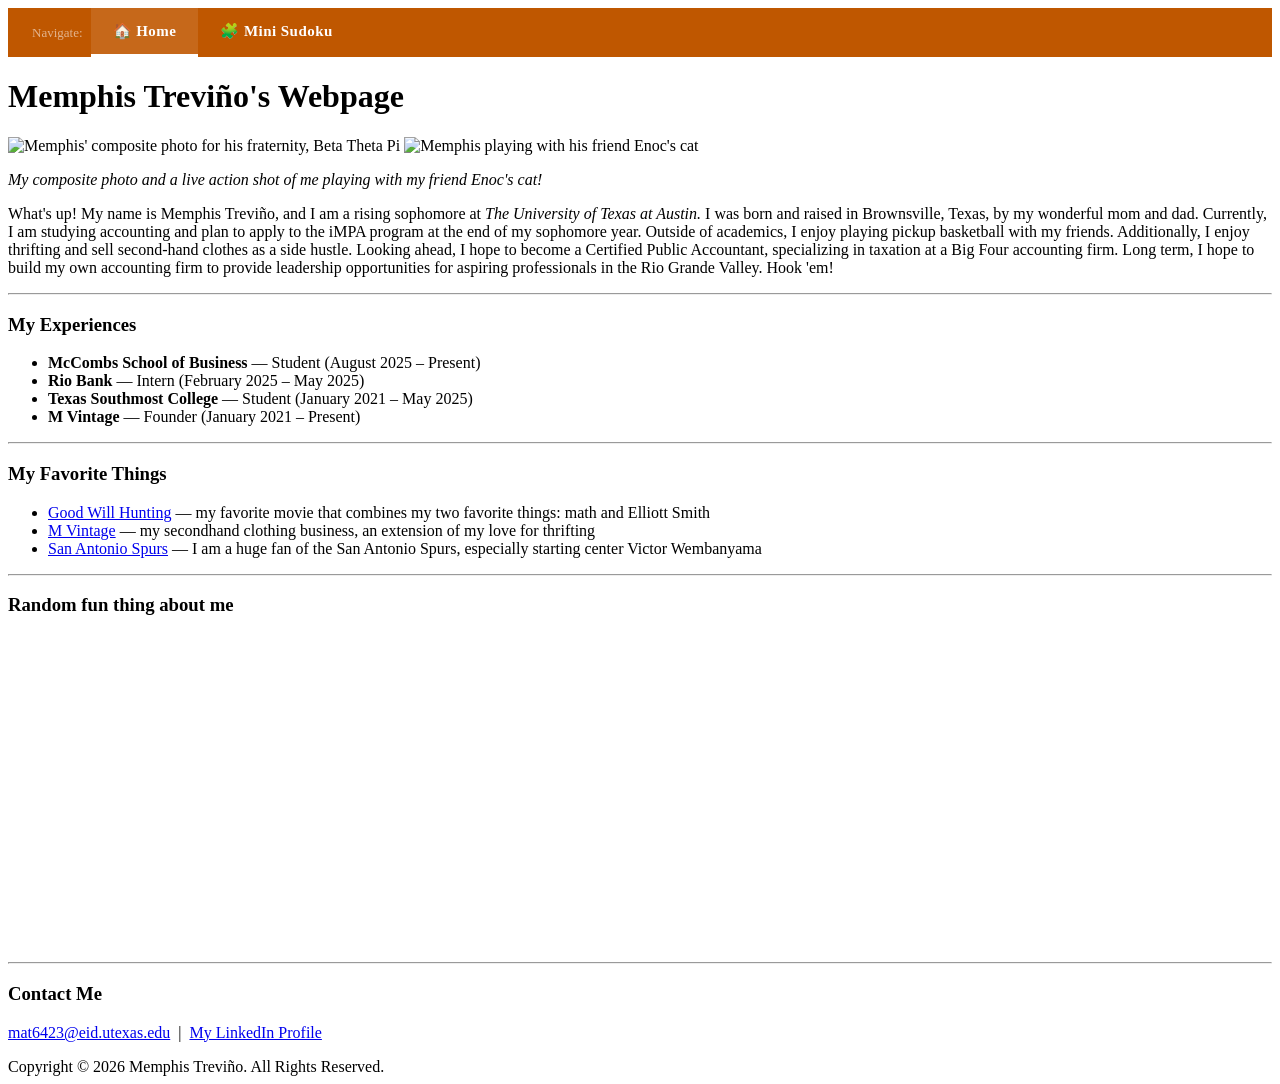
==== index.html @ 2fc3b47a "index.html" ====
<!DOCTYPE html>
<html>
<head>
  <title>Memphis Treviño's Webpage</title>
  <link rel="stylesheet" href="style.css">
  <style>
    .site-nav {
      display: flex;
      gap: 0;
      background: #bf5700;
      padding: 0 24px;
      align-items: center;
    }
    .site-nav a {
      color: #fff;
      text-decoration: none;
      padding: 14px 22px;
      font-family: Georgia, serif;
      font-size: 15px;
      font-weight: bold;
      letter-spacing: 0.03em;
      border-bottom: 3px solid transparent;
      transition: border-color 0.2s, background 0.2s;
    }
    .site-nav a:hover {
      background: rgba(255,255,255,0.12);
      border-bottom-color: #fff;
    }
    .site-nav a.active {
      border-bottom-color: #fff;
      background: rgba(255,255,255,0.1);
    }
    .site-nav .nav-label {
      color: rgba(255,255,255,0.55);
      font-family: Georgia, serif;
      font-size: 13px;
      margin-right: 8px;
      user-select: none;
    }
  </style>
</head>
<body>

  <!-- Site Navigation -->
  <nav class="site-nav">
    <span class="nav-label">Navigate:</span>
    <a href="index.html" class="active">🏠 Home</a>
    <a href="sudoku.html">🧩 Mini Sudoku</a>
  </nav>

  <h1 class="page-title">Memphis Treviño's Webpage</h1>

  <div class="photo-row">
    <img class="row-photo"
         alt="Memphis' composite photo for his fraternity, Beta Theta Pi"
         src="memphisphoto.png" />
    <img class="row-photo"
         alt="Memphis playing with his friend Enoc's cat"
         src="memphiscat.jpg" />
  </div>
  <p class="caption">
    <em>My composite photo and a live action shot of me playing with my friend Enoc's cat!</em>
  </p>

  <p class="about-me">
    What's up! My name is Memphis Treviño, and I am a rising sophomore at <em> The University of Texas at Austin. </em> 
	I was born and raised in Brownsville, Texas, by my wonderful mom and dad. Currently, I am studying
	accounting and plan to apply to the iMPA program at the end of my sophomore year. Outside of academics, I enjoy playing pickup basketball with
	my friends. Additionally, I enjoy thrifting and sell second-hand clothes as a side hustle. Looking ahead, I hope to become a Certified Public
	Accountant, specializing in taxation at a Big Four accounting firm. Long term, I hope to build my own accounting firm to provide leadership
	opportunities for aspiring professionals in the Rio Grande Valley. Hook 'em!
  </p>

  <hr />

  <h3>My Experiences</h3>
  <ul>
    <li><strong>McCombs School of Business</strong> &mdash; Student (August 2025 &ndash; Present)</li>
    <li><strong>Rio Bank</strong> &mdash; Intern (February 2025 &ndash; May 2025)</li>
    <li><strong>Texas Southmost College</strong> &mdash; Student (January 2021 &ndash; May 2025)</li>
    <li><strong>M Vintage</strong> &mdash; Founder (January 2021 &ndash; Present)</li>
  </ul>

  <hr />

  <h3>My Favorite Things</h3>
  <ul>
    <li><a href="https://www.imdb.com/title/tt0119217/" target="_blank">Good Will Hunting</a> &mdash; my favorite movie that combines my two favorite things: math and Elliott Smith</li>
    <li><a href="https://www.depop.com/mvintage001/" target="_blank">M Vintage</a> &mdash; my secondhand clothing business, an extension of my love for thrifting</li>
    <li><a href="https://www.nba.com/spurs/" target="_blank">San Antonio Spurs</a> &mdash; I am a huge fan of the San Antonio Spurs, especially starting center Victor Wembanyama</li>
  </ul>

  <hr />

  <h3>Random fun thing about me</h3>

  <div class="video-grid">
    <iframe width="560" height="315" src="https://www.youtube.com/embed/5lqHqCo3PhM?si=nHSte2N-Nk47ull8" title="YouTube video player" frameborder="0" allow="accelerometer; autoplay; clipboard-write; encrypted-media; gyroscope; picture-in-picture; web-share" referrerpolicy="strict-origin-when-cross-origin" allowfullscreen></iframe>
  </div>

  <hr />

  <h3>Contact Me</h3>
  <p class="contact-line">
    <a href="mailto:mat6423@eid.utexas.edu">mat6423@eid.utexas.edu</a>
    &nbsp;|&nbsp;
    <a href="http://www.linkedin.com/in/MemphisTrevino" target="_blank">My LinkedIn Profile</a>
  </p>

  <footer class="page-footer">
    Copyright &copy; 2026 Memphis Treviño. All Rights Reserved.
  </footer>

</body>
</html>
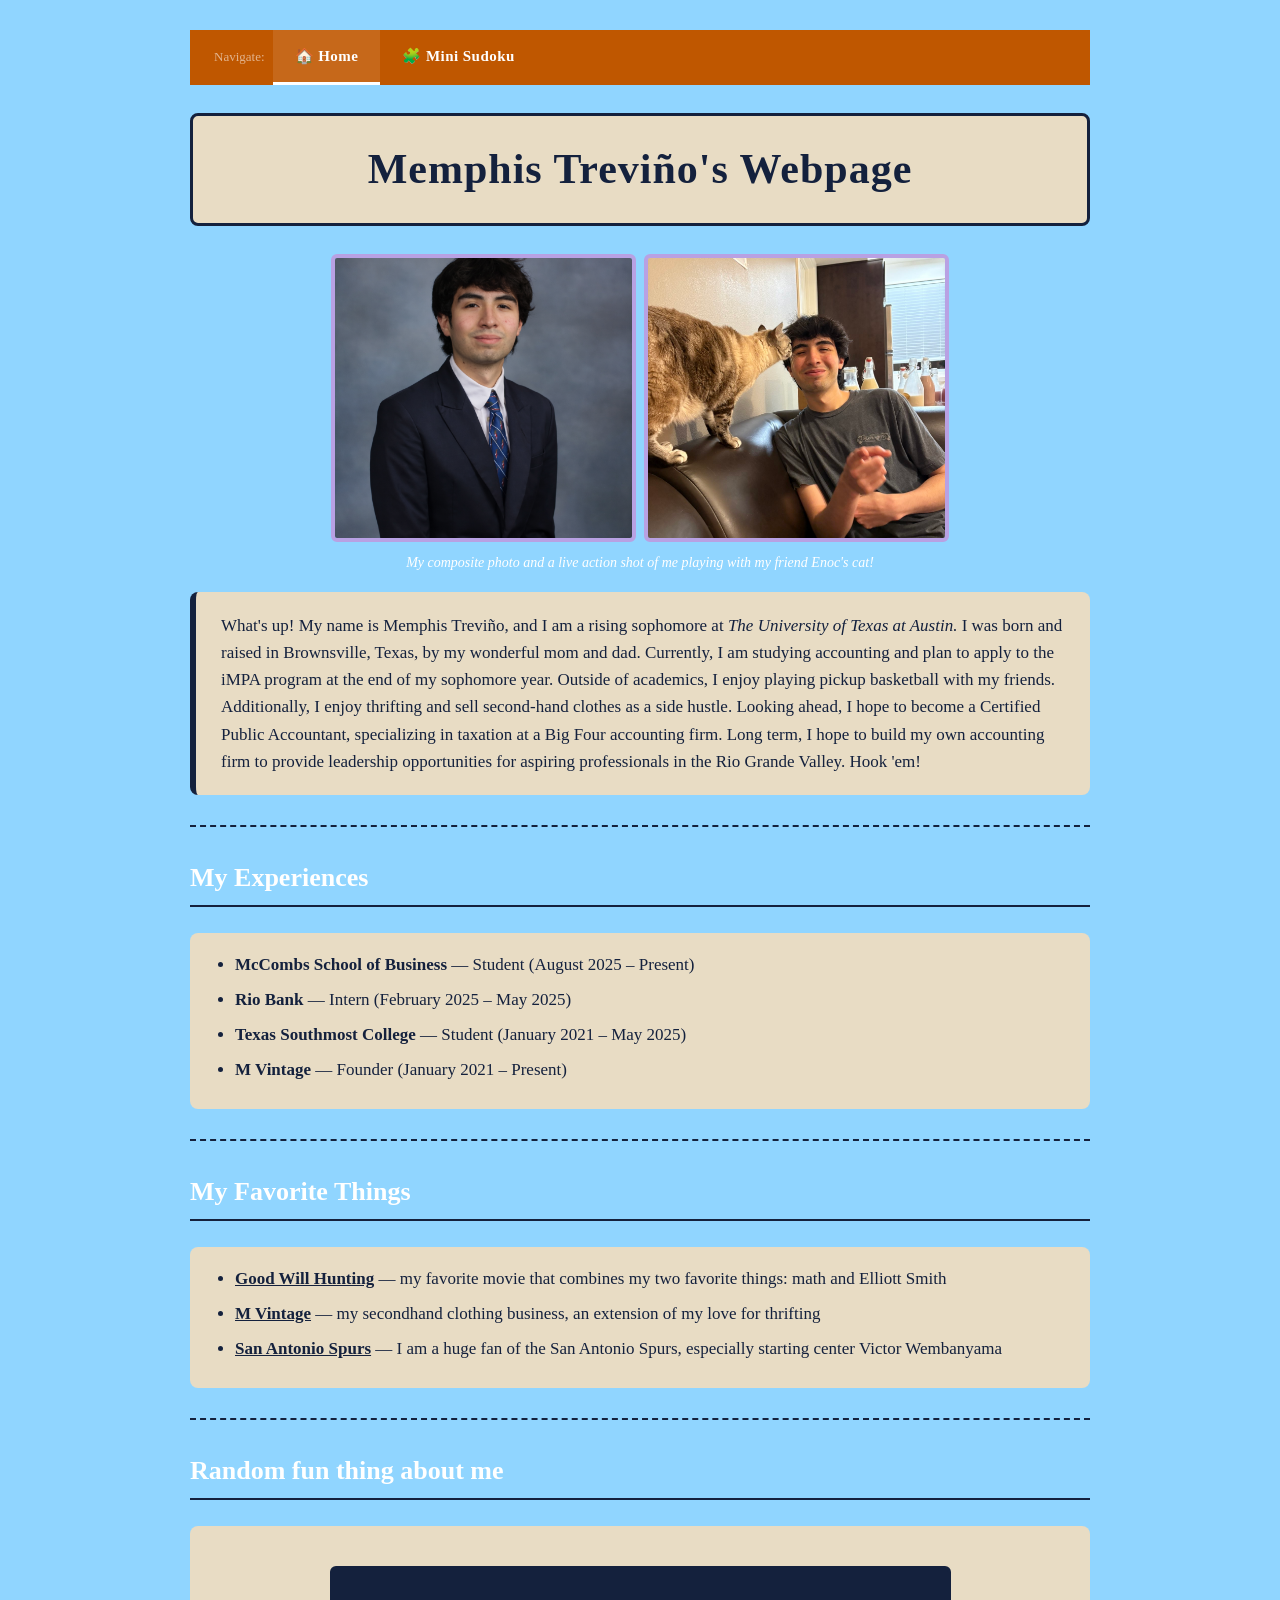
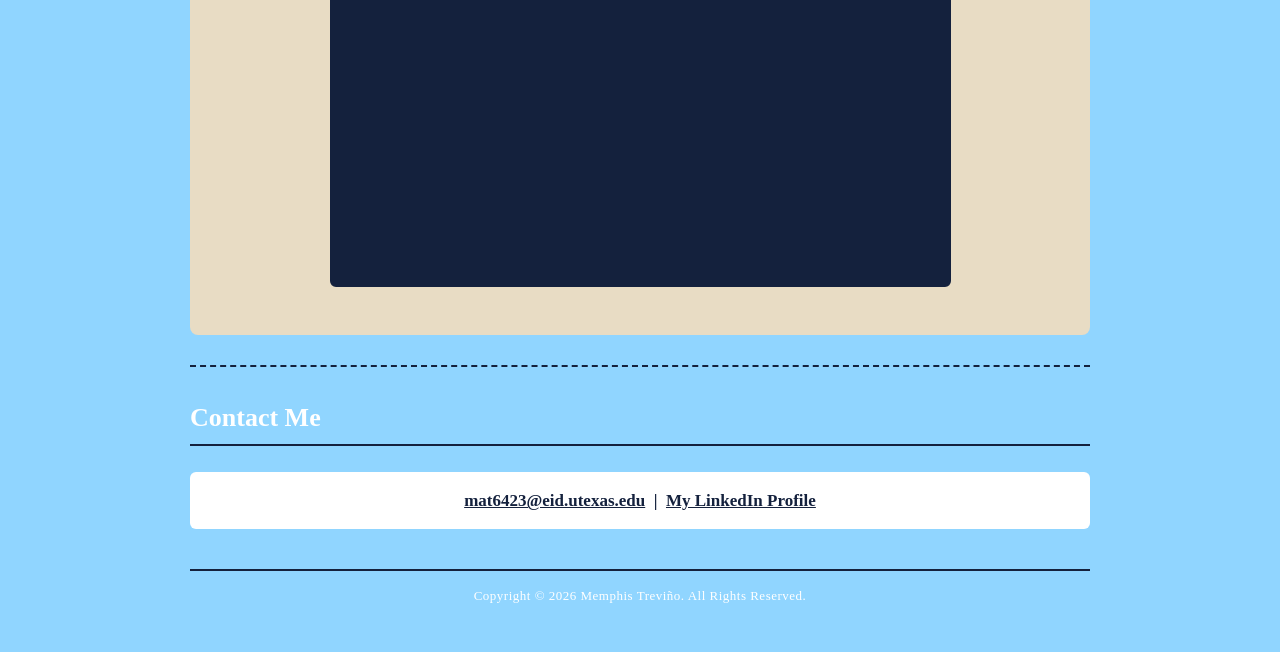
==== commit 0d51b0b0: "Update index.html" ====
--- a/index.html
+++ b/index.html
@@ -56,7 +56,7 @@
          src="memphisphoto.png" />
     <img class="row-photo"
          alt="Memphis playing with his friend Enoc's cat"
-         src="memphiscat.jpg" />
+         src="memphiscat.JPG" />
   </div>
   <p class="caption">
     <em>My composite photo and a live action shot of me playing with my friend Enoc's cat!</em>
--- a/style.css
+++ b/style.css
@@ -0,0 +1,191 @@
+/* ============================================================
+   Clint Tuttle's Webpage - style.css
+   ============================================================
+   Color palette (UT Austin inspired):
+   - Burnt orange: #BF5700  (primary background)
+   - Navy:        #14213D   (primary text)
+   - Khaki:       #E8DCC4   (cards / content panels)
+   - White:       #FFFFFF   (highlights and contrast)
+   ============================================================ */
+
+/* ---- Page basics ---- */
+body {
+  background-color: #90D5FF;          /* burnt orange background */
+  color: #14213D;                     /* navy text for contrast  */
+  font-family: "Comic Sans MS", cursive;
+  max-width: 900px;
+  margin: 0 auto;                     /* centers the whole page  */
+  padding: 30px 20px;
+  line-height: 1.6;
+}
+
+/* ---- Page title ---- */
+.page-title {
+  text-align: center;
+  color: #14213D;                     /* navy title */
+  background-color: #E8DCC4;          /* khaki bar behind title */
+  font-size: 42px;
+  font-weight: bold;
+  padding: 20px;
+  border: 3px solid #14213D;
+  border-radius: 8px;
+  letter-spacing: 1px;
+}
+
+/* ---- Photo row at top: three images side-by-side ---- */
+.photo-row {
+  display: flex;                      /* puts items in a row */
+  justify-content: center;            /* centers them horizontally */
+  align-items: stretch;
+  gap: 8px;                           /* small space between photos */
+  margin: 20px 0 10px 0;
+}
+
+.row-photo {
+  width: 33%;                         /* each photo takes ~one-third */
+  height: 280px;                      /* all photos same height */
+  object-fit: cover;                  /* crop to fill, no distortion */
+  border: 4px solid #B8A1E3;          /* navy frame */
+  border-radius: 6px;
+  background-color: #FFFFFF;
+}
+
+/* ---- Section headings (Fall 2026 Schedule, Videos, etc.) ---- */
+h3 {
+  color: #FFFFFF;                     /* white headings on orange */
+  font-size: 26px;
+  border-bottom: 2px solid #14213D;
+  padding-bottom: 6px;
+  margin-top: 30px;
+}
+
+/* ---- About Me paragraph ---- */
+.about-me {
+  background-color: #E8DCC4;          /* khaki "card" */
+  color: #14213D;
+  padding: 20px 25px;
+  border-radius: 8px;
+  border-left: 6px solid #14213D;
+  font-size: 17px;
+}
+
+/* ---- Resume line ---- */
+.resume-line {
+  text-align: center;
+  background-color: #FFFFFF;
+  color: #14213D;
+  padding: 12px;
+  border-radius: 6px;
+  font-size: 18px;
+  font-weight: bold;
+}
+
+/* ---- Captions under photos ---- */
+.caption {
+  text-align: center;
+  color: #FFFFFF;
+  font-size: 14px;
+  margin-top: 0;
+  padding: 0 20px;
+}
+
+/* ---- Lists ---- */
+ol, ul {
+  background-color: #E8DCC4;
+  color: #14213D;
+  padding: 18px 18px 18px 45px;       /* extra left padding for bullets */
+  border-radius: 8px;
+  font-size: 17px;
+}
+
+li {
+  margin-bottom: 8px;
+}
+
+/* ---- Links ---- */
+a {
+  color: #14213D;
+  font-weight: bold;
+  text-decoration: underline;
+}
+
+a:hover {
+  color: #BF5700;
+  background-color: #FFFFFF;
+  padding: 1px 3px;
+  border-radius: 3px;
+}
+
+/* ---- Horizontal rules ---- */
+hr {
+  border: none;
+  border-top: 2px dashed #14213D;
+  margin: 30px 0;
+}
+
+/* ---- Video grid: 2 videos per row ---- */
+.video-grid {
+  justify-items: center;
+  text-align:center;
+  background-color: #E8DCC4;
+  padding: 40px;
+  border-radius: 8px;
+}
+
+.video-grid iframe {
+  width: 75%;
+  justify-items: center;
+  text-align:center;
+  border: 3px solid #14213D;
+  border-radius: 6px;
+  background-color: #14213D;
+}
+
+/* ---- Contact line ---- */
+.contact-line {
+  text-align: center;
+  background-color: #FFFFFF;
+  color: #14213D;
+  padding: 15px;
+  border-radius: 6px;
+  font-size: 17px;
+  font-weight: bold;
+}
+
+/* ---- Footer ---- */
+.page-footer {
+  text-align: center;
+  color: #FFFFFF;
+  font-size: 13px;
+  margin-top: 40px;
+  padding: 15px;
+  border-top: 2px solid #14213D;
+  letter-spacing: 0.5px;
+}
+
+/* ---- Mobile / smaller screens ---- */
+@media (max-width: 700px) {
+  .video-grid {
+    grid-template-columns: 1fr;
+  }
+
+  .page-title {
+    font-size: 30px;
+  }
+
+  /* Stack the photos vertically on small screens */
+  .photo-row {
+    flex-direction: column;
+    align-items: center;
+  }
+
+  .row-photo {
+    width: 90%;
+    height: 250px;
+  }
+
+  /* Stack contact links on small screens */
+  .contact-line {
+    font-size: 15px;
+  }
+}
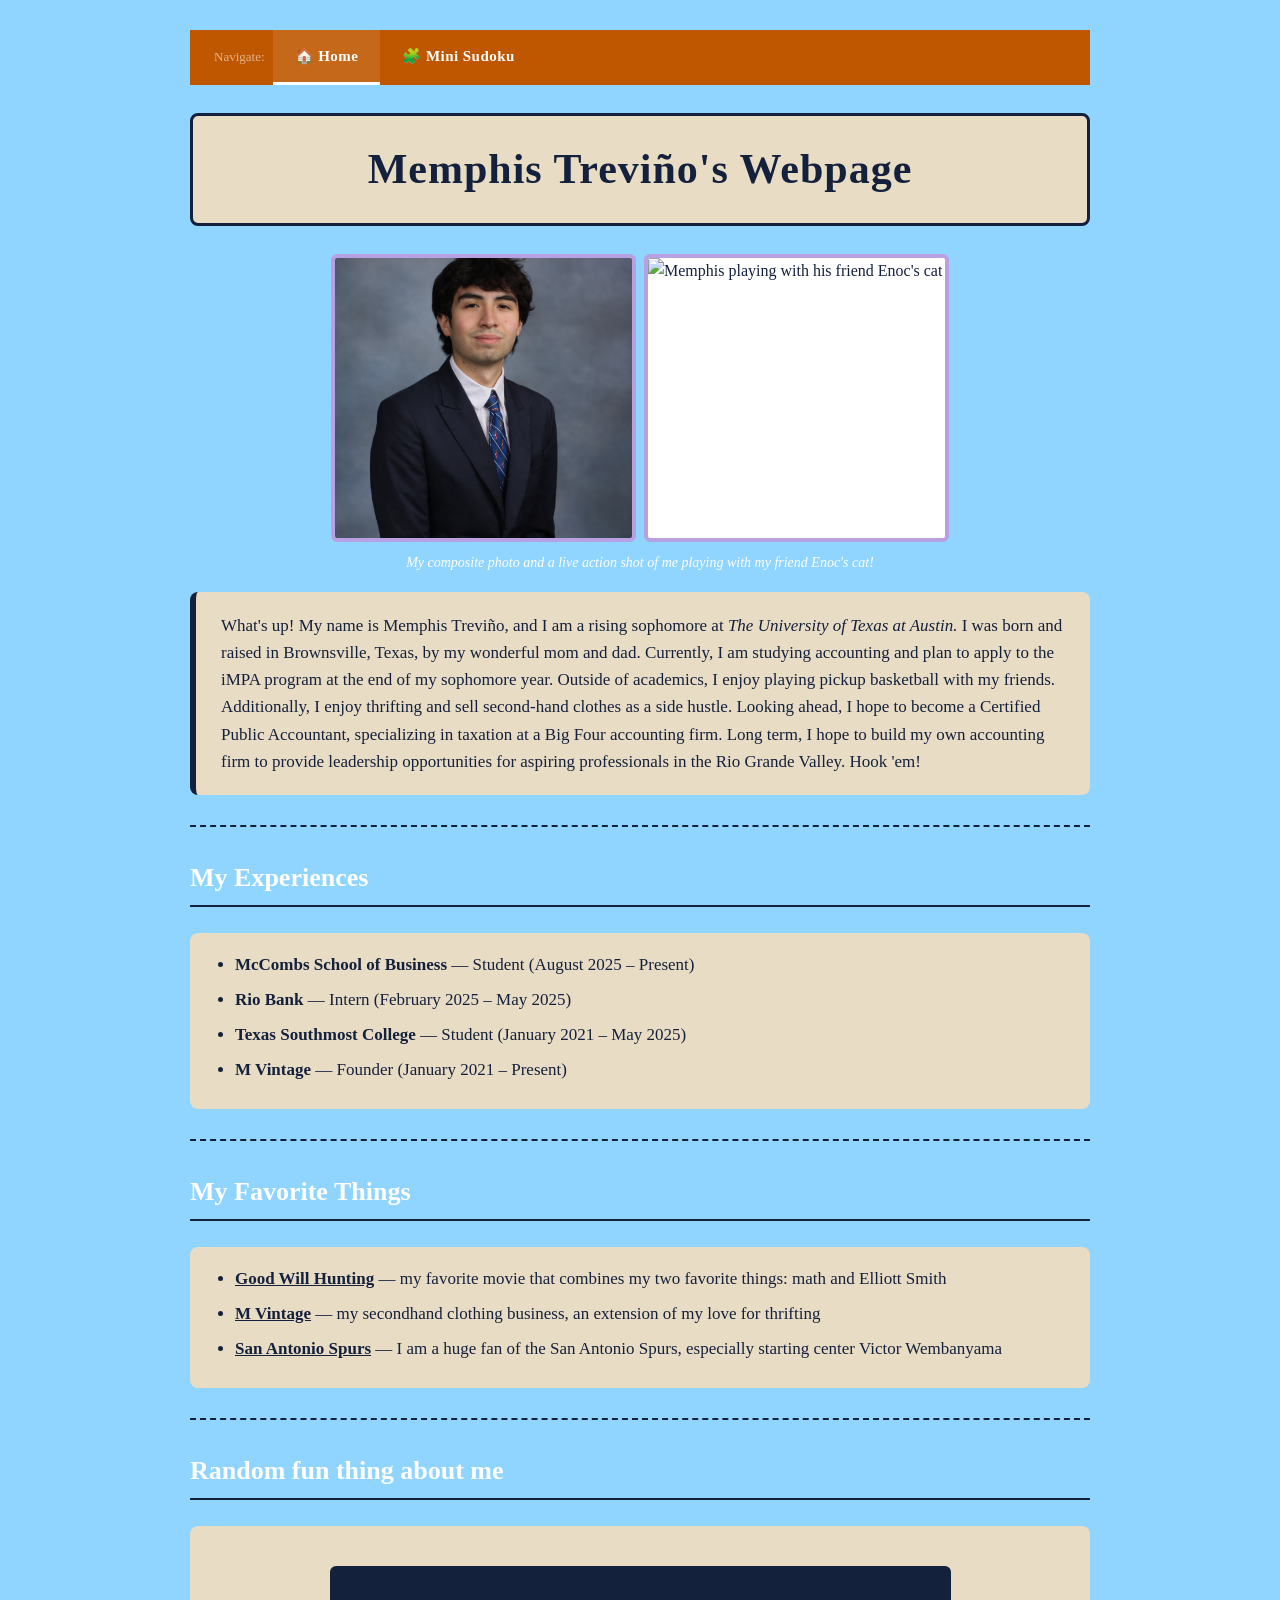
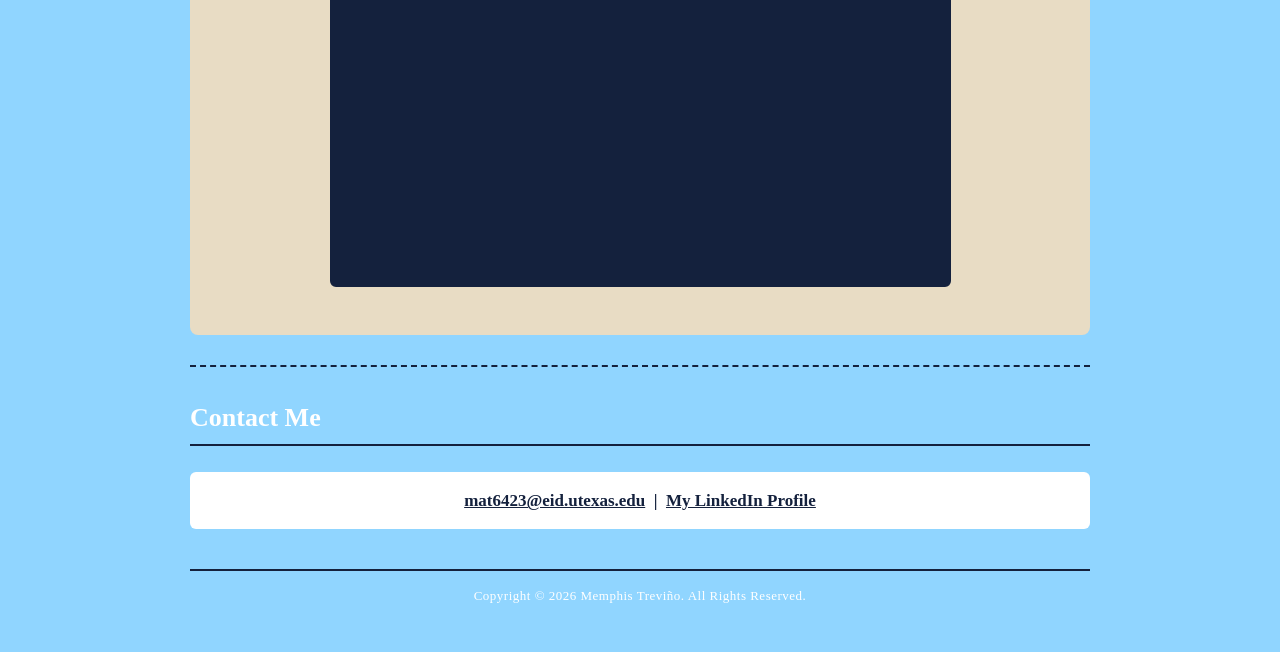
==== commit a1db764b: "index.html" ====
--- a/index.html
+++ b/index.html
@@ -56,7 +56,7 @@
          src="memphisphoto.png" />
     <img class="row-photo"
          alt="Memphis playing with his friend Enoc's cat"
-         src="memphiscat.JPG" />
+         src="memphiscat.jpg" />
   </div>
   <p class="caption">
     <em>My composite photo and a live action shot of me playing with my friend Enoc's cat!</em>
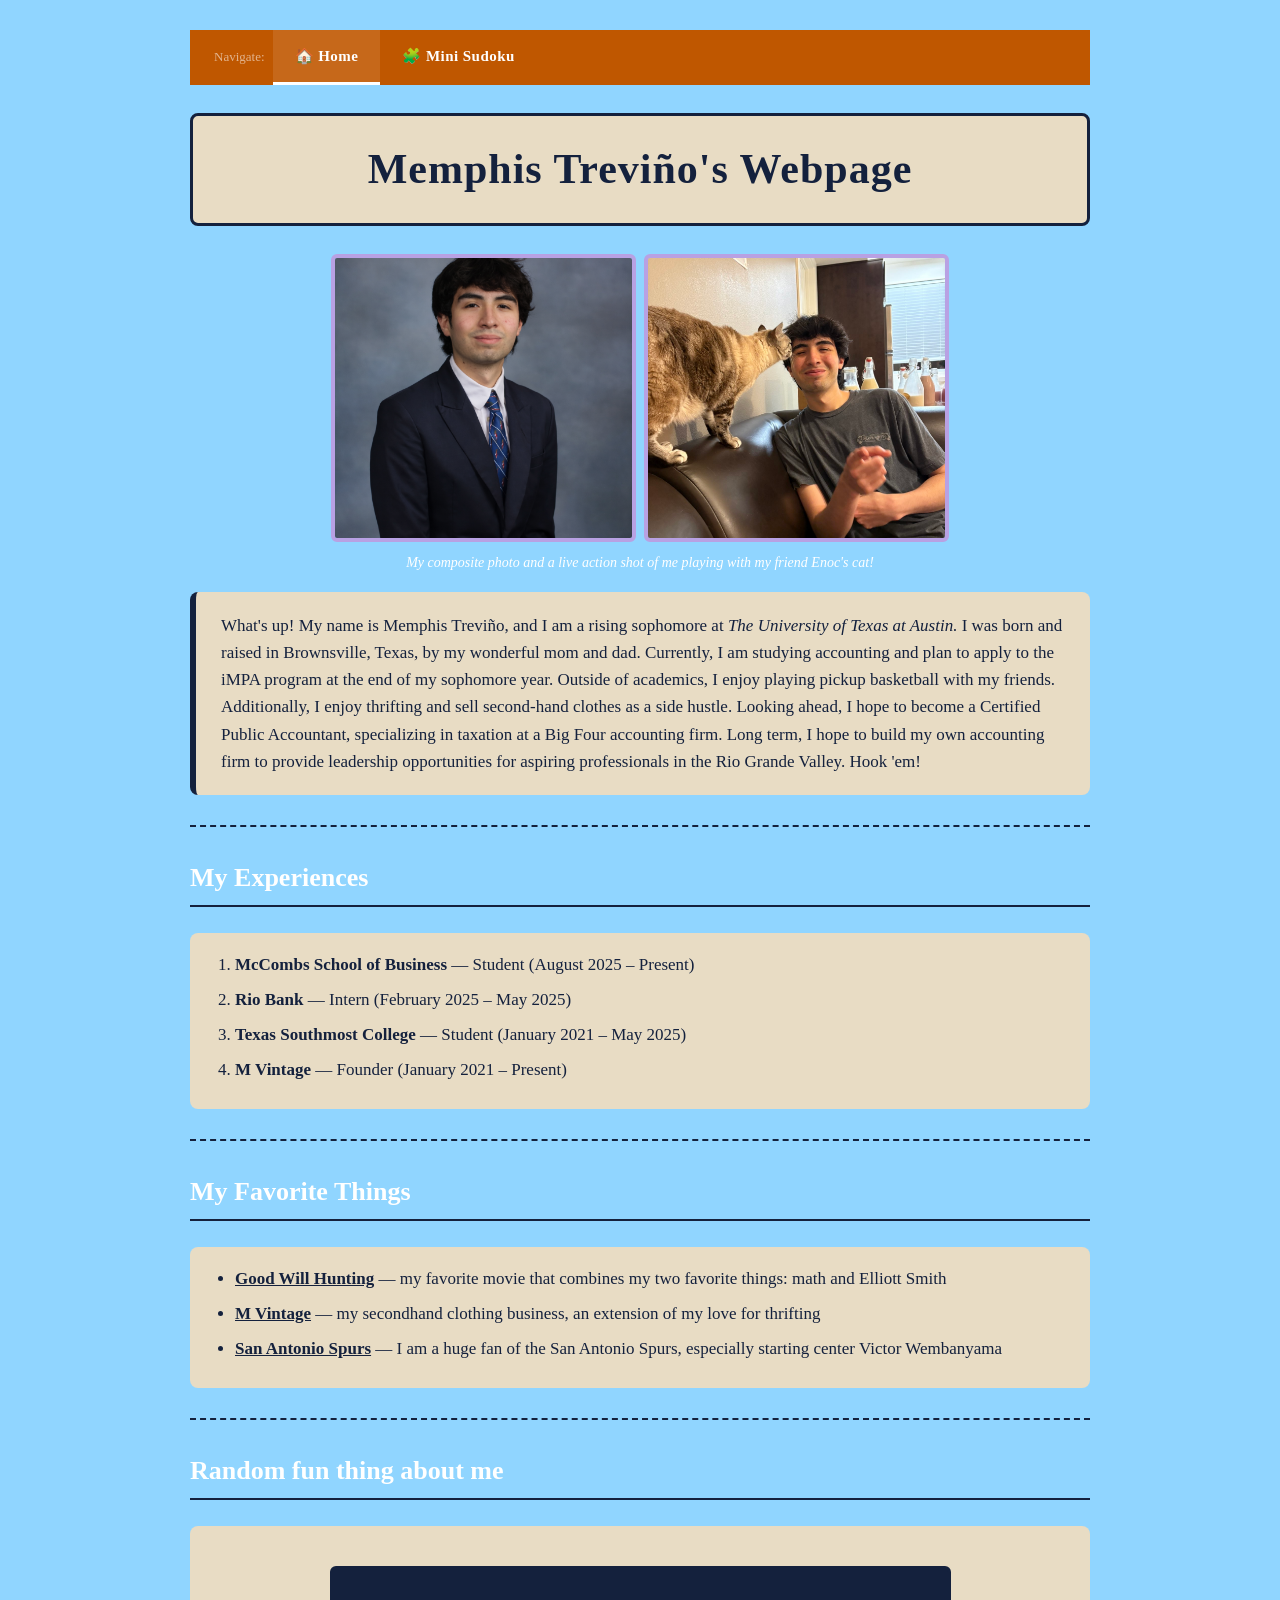
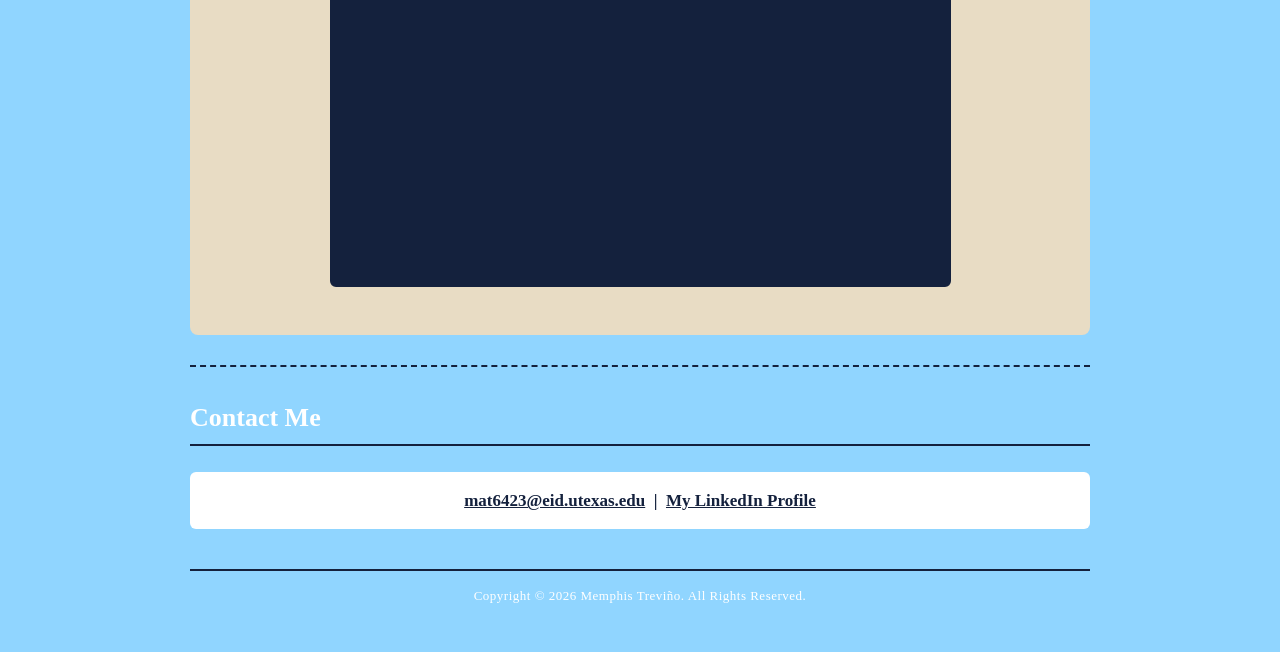
==== commit 858dca6c: "index.html" ====
--- a/index.html
+++ b/index.html
@@ -74,12 +74,12 @@
   <hr />
 
   <h3>My Experiences</h3>
-  <ul>
-    <li><strong>McCombs School of Business</strong> &mdash; Student (August 2025 &ndash; Present)</li>
+  <ol>
+    <li><b>McCombs School of Business</b> &mdash; Student (August 2025 &ndash; Present)</li>
     <li><strong>Rio Bank</strong> &mdash; Intern (February 2025 &ndash; May 2025)</li>
     <li><strong>Texas Southmost College</strong> &mdash; Student (January 2021 &ndash; May 2025)</li>
     <li><strong>M Vintage</strong> &mdash; Founder (January 2021 &ndash; Present)</li>
-  </ul>
+  </ol>
 
   <hr />
 
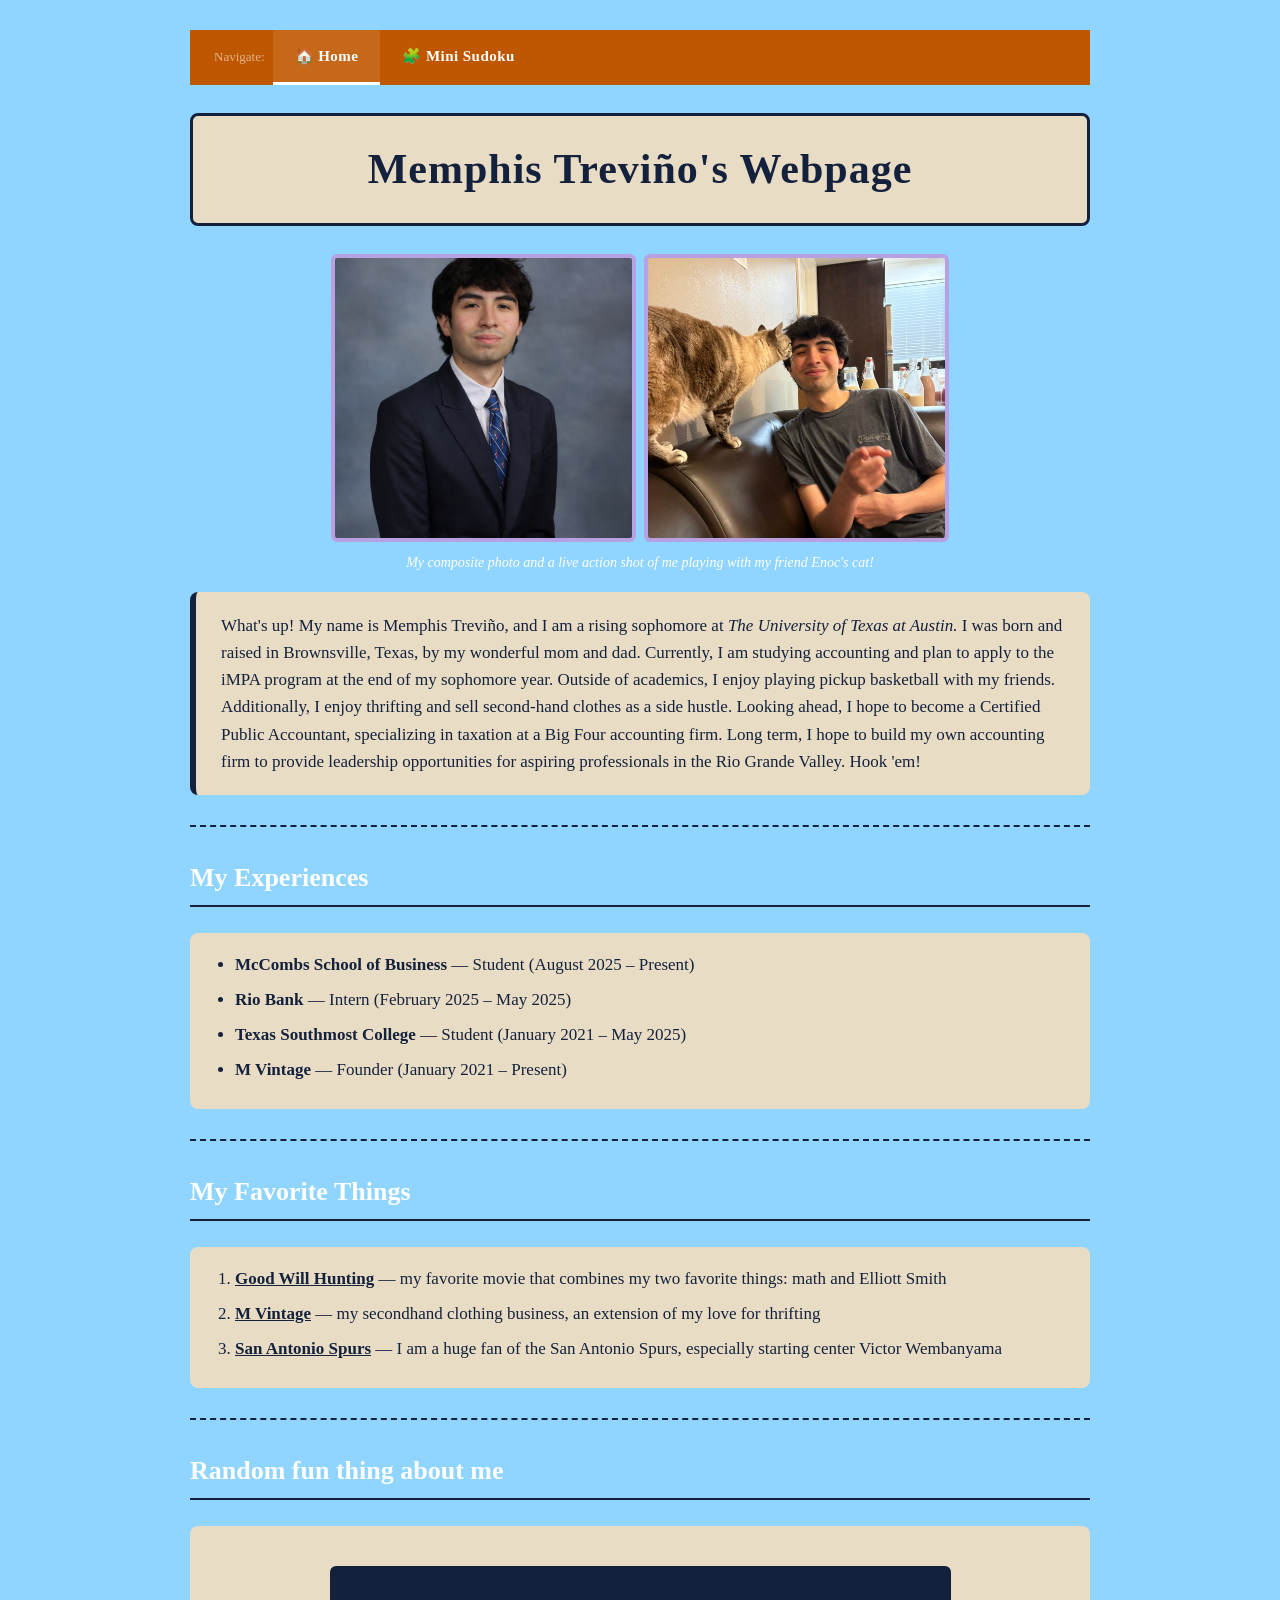
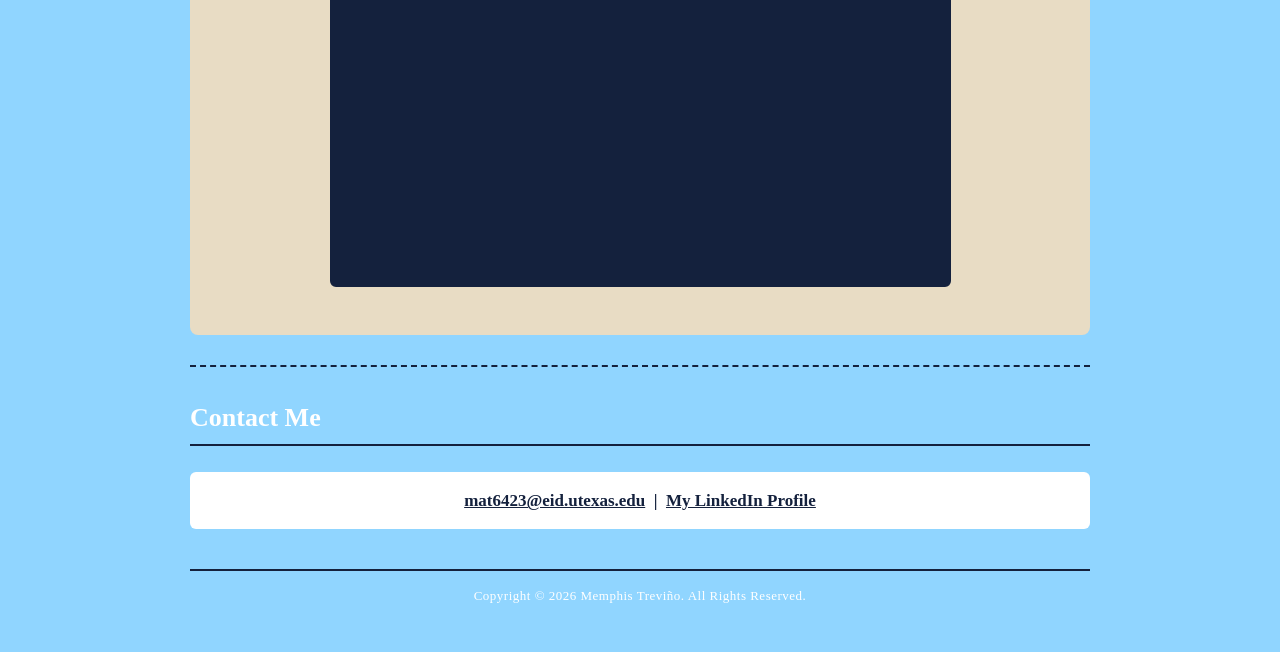
==== commit 4b76c273: "index.html" ====
--- a/index.html
+++ b/index.html
@@ -74,21 +74,21 @@
   <hr />
 
   <h3>My Experiences</h3>
-  <ol>
+  <ul>
     <li><b>McCombs School of Business</b> &mdash; Student (August 2025 &ndash; Present)</li>
     <li><strong>Rio Bank</strong> &mdash; Intern (February 2025 &ndash; May 2025)</li>
     <li><strong>Texas Southmost College</strong> &mdash; Student (January 2021 &ndash; May 2025)</li>
     <li><strong>M Vintage</strong> &mdash; Founder (January 2021 &ndash; Present)</li>
-  </ol>
+  </ul>
 
   <hr />
 
   <h3>My Favorite Things</h3>
-  <ul>
+  <ol>
     <li><a href="https://www.imdb.com/title/tt0119217/" target="_blank">Good Will Hunting</a> &mdash; my favorite movie that combines my two favorite things: math and Elliott Smith</li>
     <li><a href="https://www.depop.com/mvintage001/" target="_blank">M Vintage</a> &mdash; my secondhand clothing business, an extension of my love for thrifting</li>
     <li><a href="https://www.nba.com/spurs/" target="_blank">San Antonio Spurs</a> &mdash; I am a huge fan of the San Antonio Spurs, especially starting center Victor Wembanyama</li>
-  </ul>
+  </ol>
 
   <hr />
 
